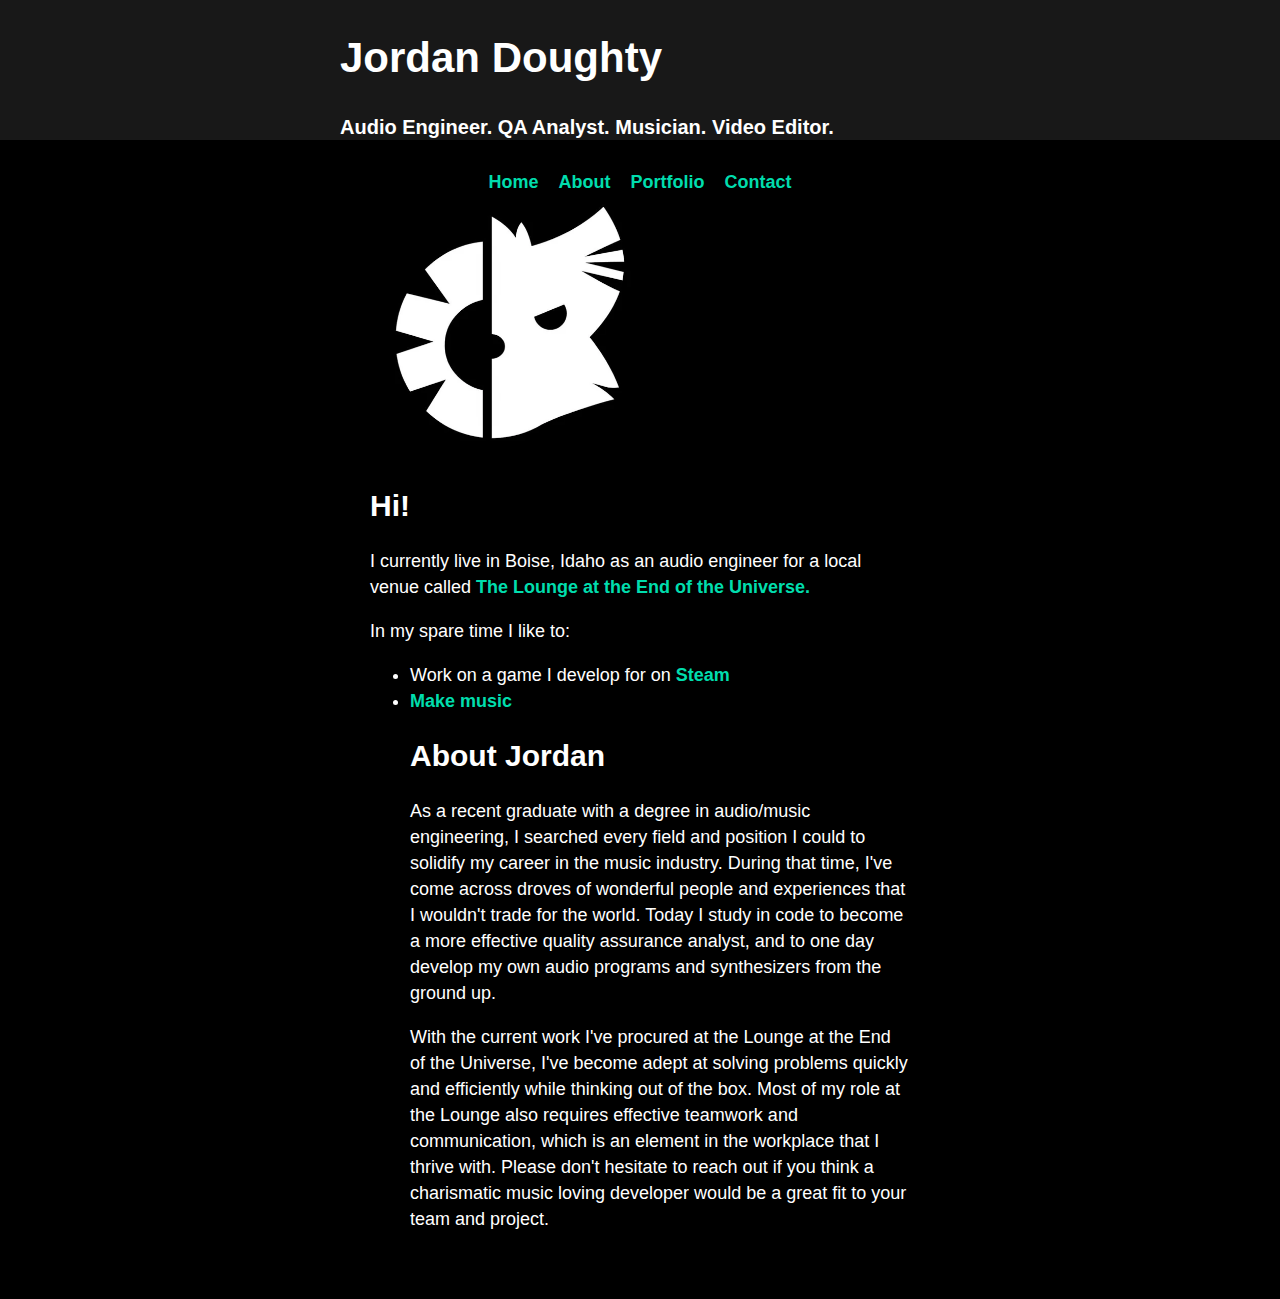
==== about.html @ 31cf7e0c "Update 1" ====
<!DOCTYPE html>
<html lang=en>
  <head>
    <meta charset="utf-8">
    <meta name="viewport" content="width=device-width">
    <title>Jordan Doughty</title>
    <link href="style.css" rel="stylesheet" type="text/css" />
  </head>

  <body>
    <header>
      <section class ="wrapper">
        <h1>Jordan Doughty </h1>
        <h2>Audio Engineer. QA Analyst. Musician. Video Editor.</h2>
        <nav>
          <ul id="menu">
            <li><a href="index.html">Home</a></li>
            <li><a href="about.html">About</a></li>
            <li><a href="portfolio.html">Portfolio</a></li>
            <li><a href="contact.html">Contact</a></li>
          </ul>
        </nav>
      </section>
    </header>

    <section class = "wrapper">
 
      <h3><img src="Images/Logo.webp" alt="Logo">

        <section>
            <h2>Hi!</h2>
        <p>I currently live in Boise, Idaho as an audio engineer for a local venue called <a href="https://www.loungeboise.com/">The Lounge at the End of the Universe.</a></p>
        <p>In my spare time I like to:</p>
        <ul>
          <li>Work on a game I develop for on <a href="https://store.steampowered.com/app/869480/Jabroni_Brawl_Episode_3/">Steam</a></li>
          <li><a href="https://soundcloud.com/bageltiger">Make music</a></li>
                <!-- Main (Bio 2) -->
      <section>
        <h2>About Jordan</h2>
        <p> As a recent graduate with a degree in audio/music engineering, I searched every field and position I could to solidify my career in the music industry. 
            During that time, I've come across droves of wonderful people and experiences that I wouldn't trade for the world. 
            Today I study in code to become a more effective quality assurance analyst, and to one day develop my own audio programs and synthesizers from the ground up.</p>

        <p>With the current work I've procured at the Lounge at the End of the Universe, I've become adept at solving problems quickly and efficiently while thinking out of the box. 
            Most of my role at the Lounge also requires effective teamwork and communication, which is an element in the workplace that I thrive with. Please don't hesitate to reach out if you think a charismatic music loving developer would be a great fit to your team and project.</p>
      </section>
          </ul>
    </body>
</html>
---- style.css ----
.white {
  color: #ffffff;
}

body {
  margin: 0;
  background-color: #000000;
}

header {
	height: 140px;
	background-color: #181818;
}

footer {
	height: 84px;
	background-color: #181818;
}

.wrapper {
	width: 600px;
	margin: auto;	
}

img {
 width: 50%;	
 text-align:left;
}

header h1 {
	font-family: Arial, serif;
	color: #ffffff;
	margin: 0px;
	padding-top: 20px;
	font-size: 50px;
	text-align: left;
}

header h2 {
	font-family: Arial, serif;
	color: #ffffff;
	margin: 0px;
	padding-top: 20px;
	font-size: 20px;
	text-align: left;
}

header h3 {
	font-family: Arial, serif;
	color: #ffffff;
	margin: 0px;
	padding-top: 20px;
	font-size: 20px;
	text-align: left;
}

h1, h2, h3 {
	color: #ffffff;
	font-family: Arial, serif;
  text-align: left;
}

h1 { 
	font-size: 38px;
}
h2 { 
	font-size: 30px;
}
h3 {
	padding: 30px;
}

p, li {
	font-family: 'Arial', sans-serif;
	color: #ffffff;
	font-size: 18px;
	font-weight: 400;
    line-height: 26px;
}

a {
	font-weight: 700;
	text-decoration: none;	
}

a:link { color: #00ddad; }
a:visited { color: #00a07d; }
a:hover { color: #00af0f; }
a:active { color: #00a537; }


a:hover {
	text-decoration: highlight;	
}

footer p {
	color: #fff;	
	text-align: left;
}

header nav {
    display: flex;
    justify-content: center;
}

header nav ul{
    display: flex;
    padding-left: 0;
    list-style: none;
}

header nav ul li a {
    color: white;
    text-decoration: none;
    margin: 0 20px 0 0;
    font-family: 'Arial';
}

header nav ul li:last-child a {
    margin-right: 0;
  }

@media all and (min-width: 600px) {
    header {
        display: flex;
        justify-content: space-between;
        padding: 0 30px;
    }

    header h1 {
        font-size: 42px;
        margin: 14px 0;
        padding-top: 6;
    }

    header nav{
        margin-top: 14px;
    }
}
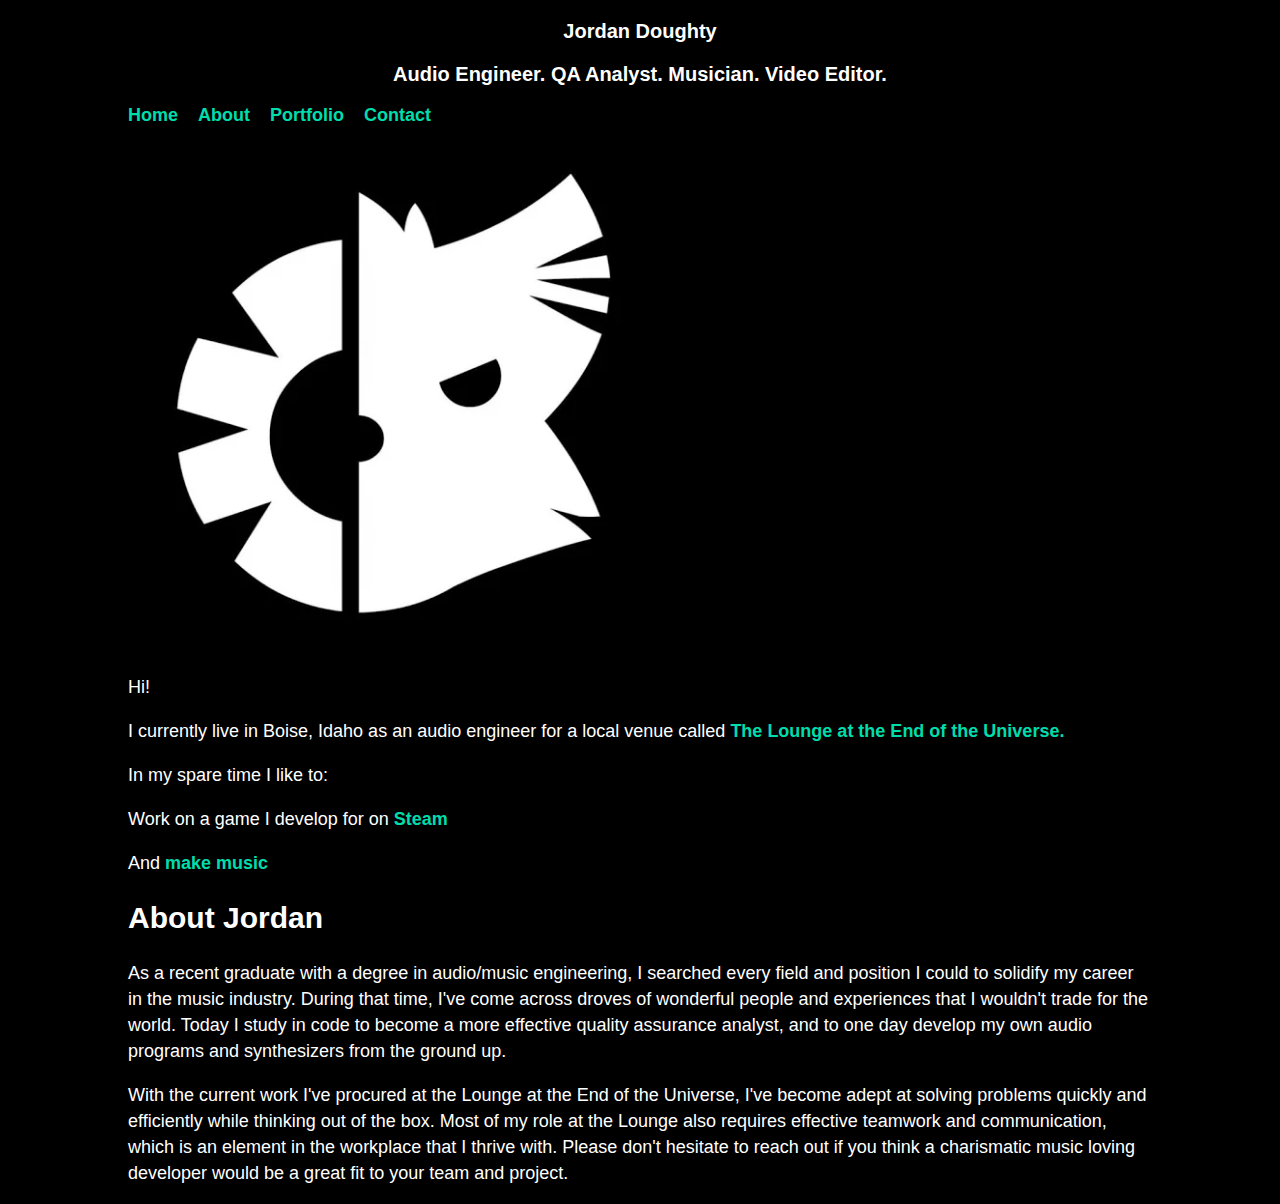
==== commit 4ff328c4: "Update 2" ====
--- a/about.html
+++ b/about.html
@@ -1,49 +1,61 @@
 <!DOCTYPE html>
 <html lang=en>
-  <head>
-    <meta charset="utf-8">
-    <meta name="viewport" content="width=device-width">
-    <title>Jordan Doughty</title>
-    <link href="style.css" rel="stylesheet" type="text/css" />
-  </head>
 
-  <body>
-    <header>
-      <section class ="wrapper">
-        <h1>Jordan Doughty </h1>
-        <h2>Audio Engineer. QA Analyst. Musician. Video Editor.</h2>
-        <nav>
-          <ul id="menu">
-            <li><a href="index.html">Home</a></li>
-            <li><a href="about.html">About</a></li>
-            <li><a href="portfolio.html">Portfolio</a></li>
-            <li><a href="contact.html">Contact</a></li>
-          </ul>
-        </nav>
-      </section>
-    </header>
+<head>
+  <meta charset="utf-8">
+  <meta name="viewport" content="width=device-width">
+  <title>Jordan Doughty</title>
+  <link href="style.css" rel="stylesheet" type="text/css" />
+</head>
 
-    <section class = "wrapper">
- 
-      <h3><img src="Images/Logo.webp" alt="Logo">
+<body>
+  <header>
+    <section class="wrapper">
+      <h1>Jordan Doughty </h1>
+      <h2>Audio Engineer. QA Analyst. Musician. Video Editor.</h2>
+      <nav>
+        <ul id="menu">
+          <li><a href="index.html">Home</a></li>
+          <li><a href="about.html">About</a></li>
+          <li><a href="portfolio.html">Portfolio</a></li>
+          <li><a href="contact.html">Contact</a></li>
+        </ul>
+      </nav>
+    </section>
+  </header>
 
-        <section>
-            <h2>Hi!</h2>
-        <p>I currently live in Boise, Idaho as an audio engineer for a local venue called <a href="https://www.loungeboise.com/">The Lounge at the End of the Universe.</a></p>
+  <section class="wrapper">
+
+    <img src="Images/Logo.webp" alt="Logo">
+
+   
+        <p>Hi!</p>
+        <p>I currently live in Boise, Idaho as an audio engineer for a local venue called <a
+            href="https://www.loungeboise.com/">The Lounge at the End of the Universe.</a></p>
         <p>In my spare time I like to:</p>
-        <ul>
-          <li>Work on a game I develop for on <a href="https://store.steampowered.com/app/869480/Jabroni_Brawl_Episode_3/">Steam</a></li>
-          <li><a href="https://soundcloud.com/bageltiger">Make music</a></li>
-                <!-- Main (Bio 2) -->
-      <section>
-        <h2>About Jordan</h2>
-        <p> As a recent graduate with a degree in audio/music engineering, I searched every field and position I could to solidify my career in the music industry. 
-            During that time, I've come across droves of wonderful people and experiences that I wouldn't trade for the world. 
-            Today I study in code to become a more effective quality assurance analyst, and to one day develop my own audio programs and synthesizers from the ground up.</p>
+        
+         <p> Work on a game I develop for on <a
+              href="https://store.steampowered.com/app/869480/Jabroni_Brawl_Episode_3/">Steam</a></p>
+              <p> And
+          <a href="https://soundcloud.com/bageltiger">make music</a></p>
+          <!-- Main (Bio 2) -->
+          
+            <h2>About Jordan</h2>
+          
+            <p> As a recent graduate with a degree in audio/music engineering, I searched every field and position I
+              could to solidify my career in the music industry.
+              During that time, I've come across droves of wonderful people and experiences that I wouldn't trade for
+              the world.
+              Today I study in code to become a more effective quality assurance analyst, and to one day develop my own
+              audio programs and synthesizers from the ground up.</p>
 
-        <p>With the current work I've procured at the Lounge at the End of the Universe, I've become adept at solving problems quickly and efficiently while thinking out of the box. 
-            Most of my role at the Lounge also requires effective teamwork and communication, which is an element in the workplace that I thrive with. Please don't hesitate to reach out if you think a charismatic music loving developer would be a great fit to your team and project.</p>
-      </section>
-          </ul>
-    </body>
+            <p>With the current work I've procured at the Lounge at the End of the Universe, I've become adept at
+              solving problems quickly and efficiently while thinking out of the box.
+              Most of my role at the Lounge also requires effective teamwork and communication, which is an element in
+              the workplace that I thrive with. Please don't hesitate to reach out if you think a charismatic music
+              loving developer would be a great fit to your team and project.</p>
+      
+            </section>   
+</body>
+
 </html>--- a/style.css
+++ b/style.css
@@ -1,3 +1,5 @@
+/* General */
+
 .white {
   color: #ffffff;
 }
@@ -9,7 +11,7 @@
 
 header {
 	height: 140px;
-	background-color: #181818;
+	background-color: #000000;
 }
 
 footer {
@@ -25,15 +27,18 @@
 img {
  width: 50%;	
  text-align:left;
+ image-resolution: 270px 270px;
 }
+
+/* Headers */
 
 header h1 {
 	font-family: Arial, serif;
 	color: #ffffff;
 	margin: 0px;
 	padding-top: 20px;
-	font-size: 50px;
-	text-align: left;
+	font-size: 20px;
+	text-align: center;
 }
 
 header h2 {
@@ -42,7 +47,7 @@
 	margin: 0px;
 	padding-top: 20px;
 	font-size: 20px;
-	text-align: left;
+	text-align: center;
 }
 
 header h3 {
@@ -51,7 +56,7 @@
 	margin: 0px;
 	padding-top: 20px;
 	font-size: 20px;
-	text-align: left;
+	text-align: center;
 }
 
 h1, h2, h3 {
@@ -83,6 +88,8 @@
 	text-decoration: none;	
 }
 
+
+/* Hover */
 a:link { color: #00ddad; }
 a:visited { color: #00a07d; }
 a:hover { color: #00af0f; }
@@ -100,7 +107,7 @@
 
 header nav {
     display: flex;
-    justify-content: center;
+    justify-content: none;
 }
 
 header nav ul{
@@ -120,20 +127,34 @@
     margin-right: 0;
   }
 
-@media all and (min-width: 600px) {
-    header {
-        display: flex;
-        justify-content: space-between;
-        padding: 0 30px;
-    }
+.wrapper {
+  width: 100%;
+}
 
-    header h1 {
-        font-size: 42px;
-        margin: 14px 0;
-        padding-top: 6;
-    }
+.group {
+  display: flex;
+  flex-direction: column;
+}
 
-    header nav{
-        margin-top: 14px;
-    }
+.item {
+  flex: 1;
+  margin: 10px;
+}
+
+.item-double {
+  flex: 2;
+  margin: 10px;
+}
+
+/* Groups & Items  (Desktop) */
+
+@media all and (min-width: 800px) {
+  .wrapper {
+    width: 80%;
+    margin: auto;
+  }
+
+  .group {
+    flex-direction: row;
+  }
 }